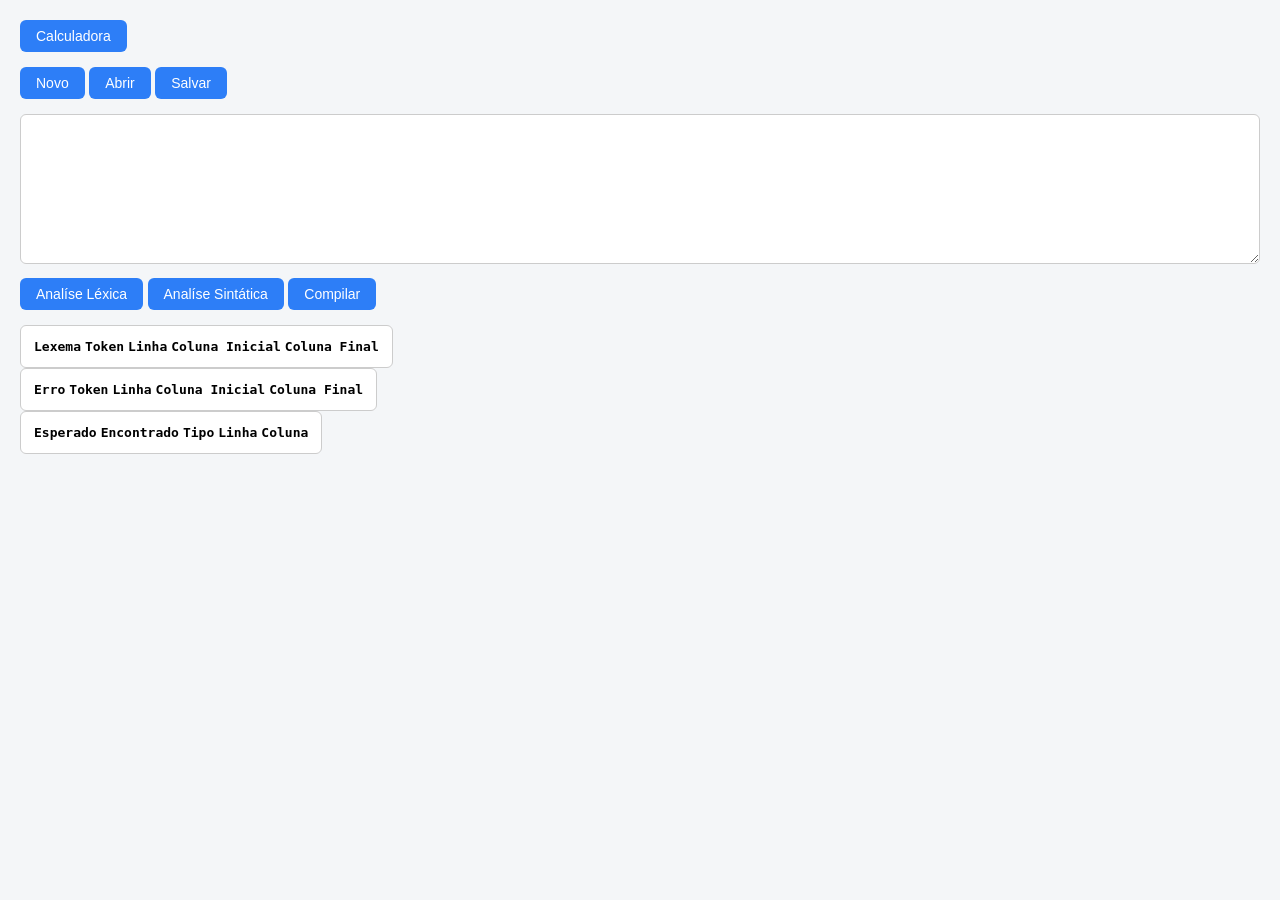
==== index.html @ e4af9a0e "add logic to frotPage" ====
<!DOCTYPE html>
<html lang="en">
<head>
    <meta charset="UTF-8">
    <meta name="viewport" content="width=device-width, initial-scale=1.0">
    <title>Compiladores</title>
    <link rel="stylesheet" href="style.css">
</head>
<body>
    <button onclick="goTo('calculadora.html')">Calculadora</button><br>
    
    <button onclick="cleanInput()">Novo</button>
    <button onclick="openFile('file-input', 'code-input')">Abrir</button>
    <button onclick="saveFile('code-input')">Salvar</button>
    
    <input type="file" id="file-input" class="input" hidden accept=".txt">
    <textarea id="code-input"></textarea>

    <button onclick="callLexicalAnalysis('token-output', 'error-output', 'code-input')">Analíse Léxica</button>
    <button onclick="callSyntaticAnalysis('token-output', 'error-output', 'code-input')">Analíse Sintática</button>
    <button onclick="compilar()">Compilar</button>

    <table id="token-output">
        <tr>
            <th>Lexema</th>
            <th>Token</th>
            <th>Linha</th>
            <th>Coluna Inicial</th>
            <th>Coluna Final</th>
        </tr>
    </table>

    <table id="error-output">
        <tr>
            <th>Erro</th>
            <th>Token</th>
            <th>Linha</th>
            <th>Coluna Inicial</th>
            <th>Coluna Final</th>
        </tr>
    </table>

    <table id="sintaticalErrorTable">
        <thead>
            <tr>
                <th>Esperado</th>
                <th>Encontrado</th>
                <th>Tipo</th>
                <th>Linha</th>
                <th>Coluna</th>
            </tr>
        </thead>
        <tbody></tbody>
    </table>

    <script src="js/checkers.js"></script>
    <script src="js/compileLogic.js"></script>
    <script src="js/foleHandlers.js"></script>
    <script src="js/lexicalAnalyzer.js"></script>
    <script src="js/syntaticAnalyzer.js"></script>
    <script src="js/tokens.js"></script>
    <script src="js/ui.js"></script>
</body>
</html>
---- style.css ----
body {
    font-family: Arial, sans-serif;
    background: #f4f6f8;
    margin: 0;
    padding: 20px;
}

textarea {
    width: 100%;
    height: 150px;
    font-family: monospace;
    font-size: 14px;
    padding: 10px;
    border: 1px solid #ccc;
    border-radius: 6px;
    resize: vertical;
    box-sizing: border-box;
    margin-bottom: 10px;
}

button {
    background: #2d7ef7;
    color: white;
    border: none;
    padding: 8px 16px;
    font-size: 14px;
    border-radius: 6px;
    cursor: pointer;
    margin-bottom: 15px;
}

button:hover {
    background: #1c5fd1;
}

#token-output, #error-output, #sintaticalErrorTable {
    font-family: monospace;
    background: white;
    border: 1px solid #ccc;
    border-radius: 6px;
    padding: 10px;
    white-space: pre-wrap;
    max-height: 300px;
    overflow-y: auto;
}
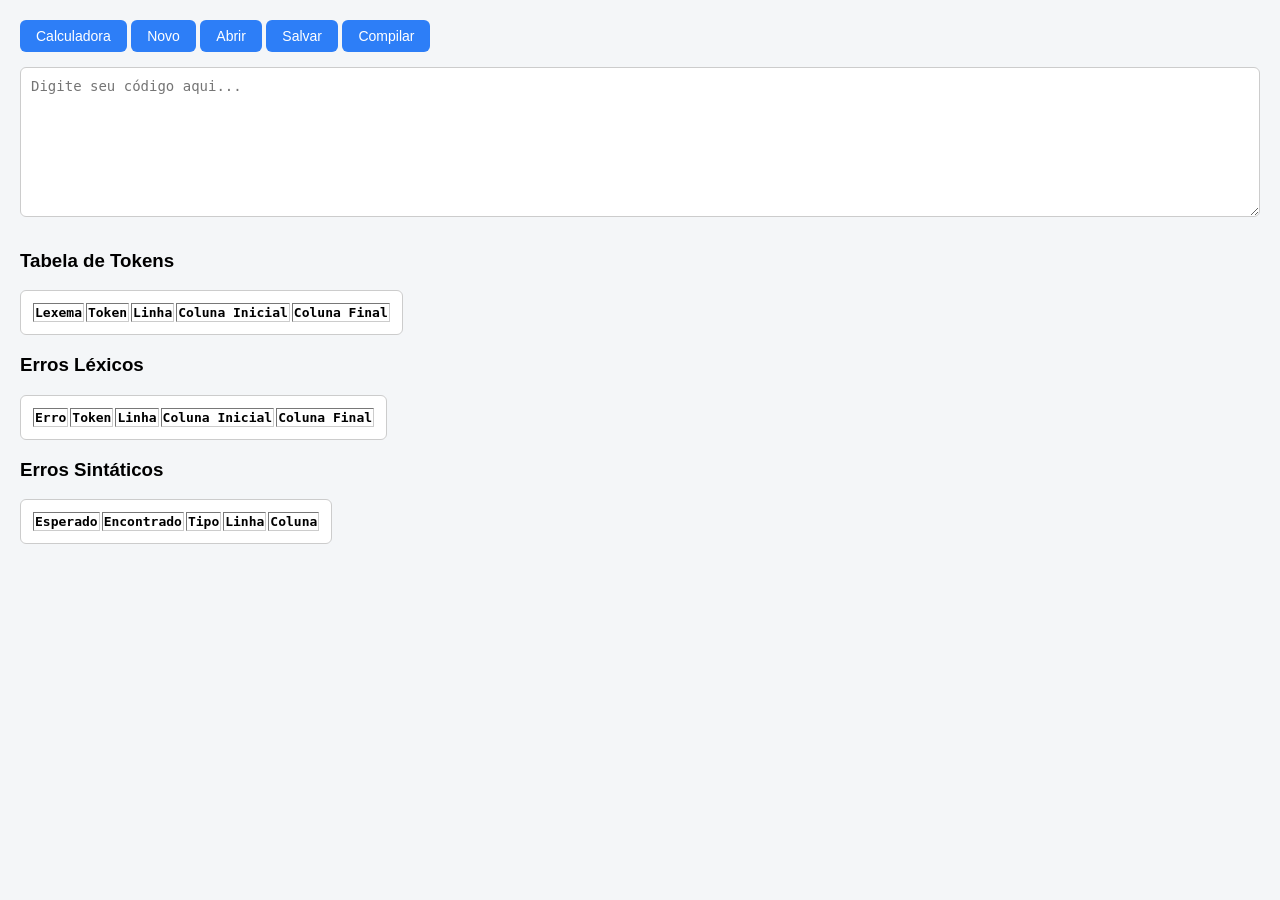
==== commit 40632fff: "refactored index logig" ====
--- a/index.html
+++ b/index.html
@@ -1,5 +1,5 @@
 <!DOCTYPE html>
-<html lang="en">
+<html lang="pt-BR">
 <head>
     <meta charset="UTF-8">
     <meta name="viewport" content="width=device-width, initial-scale=1.0">
@@ -7,55 +7,68 @@
     <link rel="stylesheet" href="style.css">
 </head>
 <body>
-    <button onclick="goTo('calculadora.html')">Calculadora</button><br>
+    <header clas="toolbar">
+        <button onclick="goTo('calculadora.html')">Calculadora</button>
+        <button onclick="cleanInput()">Novo</button>
+        
+        <button onclick="openFile('file-input')">Abrir</button>
+        <button onclick="saveFile('code-input')">Salvar</button>
+        
+        <button onclick="compile('code-input', 'token-output', 'error-output', 'sintaticalErrorOutput', 'sintaticalErrorTable')">Compilar</button>
+    </header>
+    <main>
+
+        <input type="file" id="file-input" hidden accept=".txt">
+        <textarea id="code-input" placeholder="Digite seu código aqui..." rows="15" cols="80"></textarea>
+        
+        <section class="ouputs">
+            <h3>Tabela de Tokens</h3>
+            <table id="token-output", border="1">
+                <thead>
+                    <tr>
+                        <th>Lexema</th>
+                        <th>Token</th>
+                        <th>Linha</th>
+                        <th>Coluna Inicial</th>
+                        <th>Coluna Final</th>
+                    </tr>
+                </thead>
+                <tbody></tbody>
+            </table>
+            
+            <h3>Erros Léxicos</h3>
+            <table id="error-output" border="1">
+                <thead>
+
+                    <tr>
+                        <th>Erro</th>
+                        <th>Token</th>
+                        <th>Linha</th>
+                        <th>Coluna Inicial</th>
+                        <th>Coluna Final</th>
+                    </tr> 
+                </thead>
+            </table>
     
-    <button onclick="cleanInput()">Novo</button>
-    <button onclick="openFile('file-input', 'code-input')">Abrir</button>
-    <button onclick="saveFile('code-input')">Salvar</button>
+            <h3>Erros Sintáticos</h3>
+            <table id="sintaticalErrorTable" border="1">
+                <thead>
+                    <tr>
+                        <th>Esperado</th>
+                        <th>Encontrado</th>
+                         <th>Tipo</th>
+                        <th>Linha</th>
+                        <th>Coluna</th>
+                    </tr>
+                </thead> 
+                <tbody></tbody>
+            </table>
+        </section>
+    </main>
     
-    <input type="file" id="file-input" class="input" hidden accept=".txt">
-    <textarea id="code-input"></textarea>
-
-    <button onclick="callLexicalAnalysis('token-output', 'error-output', 'code-input')">Analíse Léxica</button>
-    <button onclick="callSyntaticAnalysis('token-output', 'error-output', 'code-input')">Analíse Sintática</button>
-    <button onclick="compilar()">Compilar</button>
-
-    <table id="token-output">
-        <tr>
-            <th>Lexema</th>
-            <th>Token</th>
-            <th>Linha</th>
-            <th>Coluna Inicial</th>
-            <th>Coluna Final</th>
-        </tr>
-    </table>
-
-    <table id="error-output">
-        <tr>
-            <th>Erro</th>
-            <th>Token</th>
-            <th>Linha</th>
-            <th>Coluna Inicial</th>
-            <th>Coluna Final</th>
-        </tr>
-    </table>
-
-    <table id="sintaticalErrorTable">
-        <thead>
-            <tr>
-                <th>Esperado</th>
-                <th>Encontrado</th>
-                <th>Tipo</th>
-                <th>Linha</th>
-                <th>Coluna</th>
-            </tr>
-        </thead>
-        <tbody></tbody>
-    </table>
-
     <script src="js/checkers.js"></script>
     <script src="js/compileLogic.js"></script>
-    <script src="js/foleHandlers.js"></script>
+    <script src="js/fileHandlers.js"></script>
     <script src="js/lexicalAnalyzer.js"></script>
     <script src="js/syntaticAnalyzer.js"></script>
     <script src="js/tokens.js"></script>
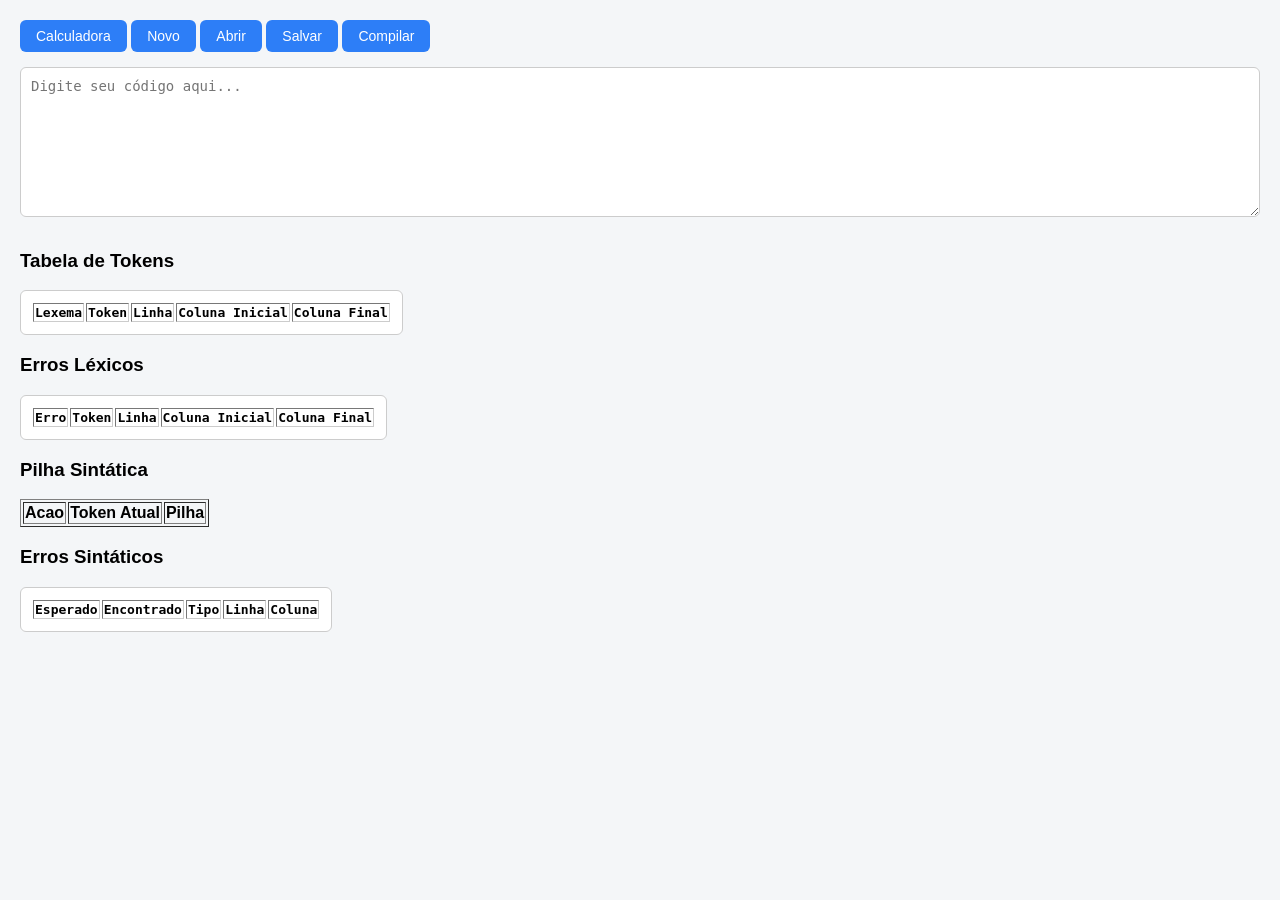
==== commit 653d8c76: ":p" ====
--- a/index.html
+++ b/index.html
@@ -50,6 +50,18 @@
                 </thead>
             </table>
     
+            <h3>Pilha Sintática</h3>
+            <table id="sintaticalTable" border="1">
+                <thead>
+                    <tr>
+                        <th>Acao</th>
+                        <th>Token Atual</th>
+                         <th>Pilha</th>
+                    </tr>
+                </thead> 
+                <tbody></tbody>
+            </table>
+
             <h3>Erros Sintáticos</h3>
             <table id="sintaticalErrorTable" border="1">
                 <thead>
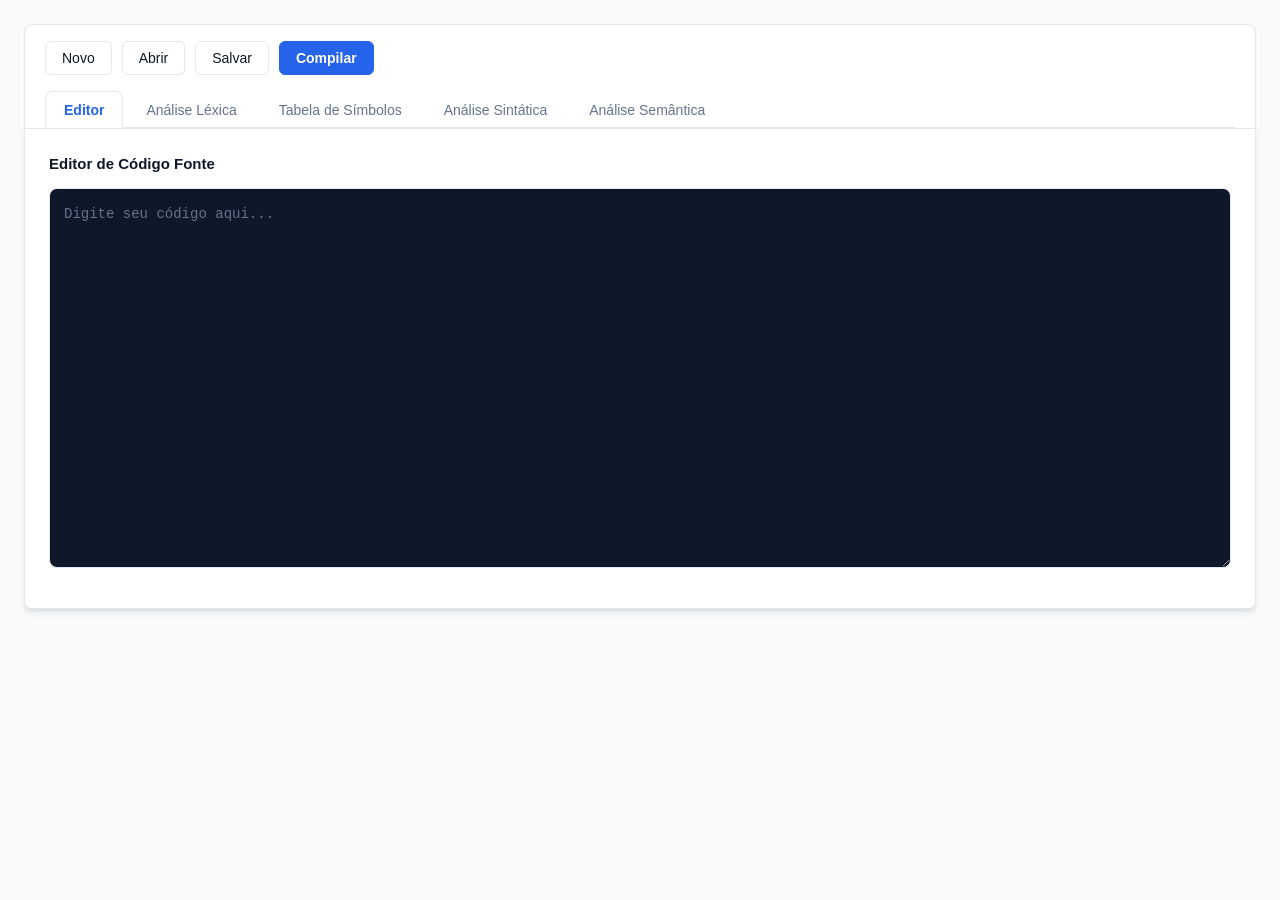
==== commit 657a1d26: "refactor html and css" ====
--- a/index.html
+++ b/index.html
@@ -3,27 +3,37 @@
 <head>
     <meta charset="UTF-8">
     <meta name="viewport" content="width=device-width, initial-scale=1.0">
-    <title>Compiladores</title>
+    <title>Trabalho Compiladores</title>
     <link rel="stylesheet" href="style.css">
 </head>
 <body>
-    <header clas="toolbar">
-        <button onclick="goTo('calculadora.html')">Calculadora</button>
-        <button onclick="cleanInput()">Novo</button>
-        
-        <button onclick="openFile('file-input')">Abrir</button>
-        <button onclick="saveFile('code-input')">Salvar</button>
-        
-        <button onclick="compile('code-input', 'token-output', 'error-output', 'sintaticalErrorOutput', 'sintaticalErrorTable')">Compilar</button>
+    <header class="toolbar">
+        <div class="actions">
+            <button onclick="cleanInput()">Novo</button>
+            <button onclick="openFile('file-input')">Abrir</button>
+            <button onclick="saveFile('code-input')">Salvar</button>
+            
+            <button onclick="compile('code-input')">Compilar</button>
+            <input type="file" id="file-input" hidden accept=".txt">
+        </div>
+
+        <nav class="tab-nav">
+            <button class="tab-btn active" onclick="switchTab('tab-editor', event)">Editor</button>
+            <button class="tab-btn" onclick="switchTab('tab-lexica', event)">Análise Léxica</button>
+            <button class="tab-btn" onclick="switchTab('tab-simbolos', event)">Tabela de Símbolos</button>
+            <button class="tab-btn" onclick="switchTab('tab-sintatica', event)">Análise Sintática</button>
+            <button class="tab-btn" onclick="switchTab('tab-semantica', event)">Análise Semântica</button>
+        </nav>
     </header>
     <main>
-
-        <input type="file" id="file-input" hidden accept=".txt">
-        <textarea id="code-input" placeholder="Digite seu código aqui..." rows="15" cols="80"></textarea>
+        <section id="tab-editor" class="tab-content active">
+            <h3>Editor de Código Fonte</h3>
+            <textarea id="code-input" placeholder="Digite seu código aqui..." rows="18"></textarea>
+        </section>
         
-        <section class="ouputs">
+        <section id="tab-lexica" class="tab-content">
             <h3>Tabela de Tokens</h3>
-            <table id="token-output", border="1">
+            <table id="token-output" border="1">
                 <thead>
                     <tr>
                         <th>Lexema</th>
@@ -48,42 +58,103 @@
                         <th>Coluna Final</th>
                     </tr> 
                 </thead>
+                <tbody></tbody>
             </table>
-    
-            <h3>Pilha Sintática</h3>
+            </section>
+
+           <!-- 3. ABA TABELA DE SÍMBOLOS -->
+        <section id="tab-simbolos" class="tab-content">
+            <h3>Tabela de Símbolos</h3>
+            <table id="symbolTable" border="1">
+                <thead>
+                    <tr>
+                        <th>Símbolo</th>
+                        <th>Tipo</th>
+                        <th>Categoria</th>
+                        <th>Valor</th>
+                        <th>Passada como</th>
+                        <th>Usada</th>
+                        <th>Nível Léxico</th>
+                        <th>Escopo</th>
+                    </tr>
+                </thead>
+                <tbody></tbody>
+            </table>
+        </section>
+
+        <!-- 4. ABA ANÁLISE SINTÁTICA -->
+        <section id="tab-sintatica" class="tab-content">
+            <h3>Passos da Análise Sintática / Pilha</h3>
             <table id="sintaticalTable" border="1">
                 <thead>
                     <tr>
-                        <th>Acao</th>
+                        <th>Ação</th>
                         <th>Token Atual</th>
-                         <th>Pilha</th>
-                    </tr>
-                </thead> 
+                        <th>Pilha</th>
+                    </tr> 
+                </thead>
                 <tbody></tbody>
             </table>
-
+            
             <h3>Erros Sintáticos</h3>
             <table id="sintaticalErrorTable" border="1">
                 <thead>
                     <tr>
                         <th>Esperado</th>
                         <th>Encontrado</th>
-                         <th>Tipo</th>
+                        <th>Tipo</th>
                         <th>Linha</th>
                         <th>Coluna</th>
                     </tr>
-                </thead> 
+                </thead>
                 <tbody></tbody>
             </table>
         </section>
+
+        <!-- 5. ABA ANÁLISE SEMÂNTICA -->
+        <section id="tab-semantica" class="tab-content">
+            <h3>Tabela de Tokens</h3>
+            <table id="token-output" border="1">
+                <thead>
+                    <tr>
+                        <th>Lexema</th>
+                        <th>Token</th>
+                        <th>Linha</th>
+                        <th>Coluna Inicial</th>
+                        <th>Coluna Final</th>
+                        <th>Símbolo</th>
+                    </tr>
+                </thead>
+                <tbody></tbody>
+            </table>
+            
+            <h3>Erros Semânticos</h3>
+            <table id="semanticErrorTable" border="1">
+                <thead>
+                    <tr>
+                        <th>Mensagem</th>
+                        <th>Token</th>
+                        <th>Linha</th>
+                        <th>Coluna</th>
+                    </tr>
+                </thead>
+                <tbody></tbody>
+            </table>
+        </section>
+        <section id="tab-geracao" class="tab-content">
+            <button onclick="generateCode()">Gerar Código</button>
+        </section>
     </main>
-    
+
+    <!-- Scripts do Compilador -->
+    <script src="js/tokens.js"></script>
     <script src="js/checkers.js"></script>
+    <script src="js/lexicalAnalyzer.js"></script>
+    <script src="js/syntaticAnalyzer.js"></script>
+    <script src="js/symbols.js"></script>
+    <script src="js/semanticalAnalyzer.js"></script>
     <script src="js/compileLogic.js"></script>
     <script src="js/fileHandlers.js"></script>
-    <script src="js/lexicalAnalyzer.js"></script>
-    <script src="js/syntaticAnalyzer.js"></script>
-    <script src="js/tokens.js"></script>
     <script src="js/ui.js"></script>
 </body>
 </html>
--- a/style.css
+++ b/style.css
@@ -1,45 +1,285 @@
+/* ============================================================================
+   1. Variáveis Globais e Reset
+   ============================================================================ */
+:root {
+    --primary-color: #2563eb;
+    --primary-hover: #1d4ed8;
+    --bg-color: #f8fafc;
+    --card-bg: #ffffff;
+    --text-main: #0f172a;
+    --text-muted: #64748b;
+    --border-color: #e2e8f0;
+    --radius: 8px;
+    --shadow-sm: 0 1px 2px 0 rgba(0, 0, 0, 0.05);
+    --shadow-md: 0 4px 6px -1px rgba(0, 0, 0, 0.1), 0 2px 4px -1px rgba(0, 0, 0, 0.06);
+    --font-sans: -apple-system, BlinkMacSystemFont, "Segoe UI", Roboto, sans-serif;
+    --font-mono: "Fira Code", Consolas, Monaco, "Courier New", monospace;
+}
+
+* {
+    box-sizing: border-box;
+    margin: 0;
+    padding: 0;
+}
+
 body {
-    font-family: Arial, sans-serif;
-    background: #f4f6f8;
-    margin: 0;
-    padding: 20px;
-}
-
-textarea {
+    font-family: var(--font-sans);
+    background-color: var(--bg-color);
+    color: var(--text-main);
+    padding: 24px;
+    line-height: 1.5;
+    max-width: 1280px;
+    margin: 0 auto;
+}
+
+/* ============================================================================
+   2. Cabeçalho, Toolbar e Navegação
+   ============================================================================ */
+header.toolbar {
+    background: var(--card-bg);
+    padding: 16px 20px 0 20px;
+    border-radius: var(--radius) var(--radius) 0 0;
+    border: 1px solid var(--border-color);
+    box-shadow: var(--shadow-sm);
+}
+
+.actions {
+    display: flex;
+    gap: 10px;
+    align-items: center;
+    flex-wrap: wrap;
+    margin-bottom: 16px;
+}
+
+/* Estilo Geral dos Botões */
+button {
+    font-family: var(--font-sans);
+    font-size: 14px;
+    font-weight: 500;
+    padding: 8px 16px;
+    border-radius: 6px;
+    border: 1px solid var(--border-color);
+    background: #ffffff;
+    color: var(--text-main);
+    cursor: pointer;
+    transition: all 0.2s ease;
+    display: inline-flex;
+    align-items: center;
+    justify-content: center;
+}
+
+button:hover {
+    background: #f1f5f9;
+    border-color: #cbd5e1;
+}
+
+button:active {
+    transform: translateY(1px);
+}
+
+/* Destaque para o botão principal de compilar */
+button[onclick*="compile"] {
+    background: var(--primary-color);
+    color: #ffffff;
+    border-color: var(--primary-color);
+    font-weight: 600;
+}
+
+button[onclick*="compile"]:hover {
+    background: var(--primary-hover);
+    border-color: var(--primary-hover);
+}
+
+/* Aba e Barra de Navegação */
+.tab-nav {
+    display: flex;
+    gap: 4px;
+    border-bottom: 1px solid var(--border-color);
+}
+
+.tab-btn {
+    background: transparent;
+    border: 1px solid transparent;
+    border-bottom: none;
+    color: var(--text-muted);
+    padding: 10px 18px;
+    font-weight: 500;
+    border-radius: var(--radius) var(--radius) 0 0;
+    margin-bottom: -1px;
+    transition: color 0.2s ease, background-color 0.2s ease;
+}
+
+.tab-btn:hover {
+    color: var(--text-main);
+    background: #f1f5f9;
+}
+
+.tab-btn.active {
+    background: var(--card-bg);
+    color: var(--primary-color);
+    border-color: var(--border-color);
+    border-bottom-color: var(--card-bg);
+    font-weight: 600;
+}
+
+/* ============================================================================
+   3. Área Principal e Conteúdo das Abas
+   ============================================================================ */
+main {
+    background: var(--card-bg);
+    padding: 24px;
+    border: 1px solid var(--border-color);
+    border-top: none;
+    border-radius: 0 0 var(--radius) var(--radius);
+    box-shadow: var(--shadow-md);
+    min-height: 480px;
+}
+
+.tab-content {
+    display: none;
+}
+
+.tab-content.active {
+    display: block;
+    animation: fadeIn 0.15s ease-in-out;
+}
+
+@keyframes fadeIn {
+    from { opacity: 0; transform: translateY(2px); }
+    to { opacity: 1; transform: translateY(0); }
+}
+
+h3 {
+    font-size: 15px;
+    font-weight: 600;
+    color: var(--text-main);
+    margin-bottom: 12px;
+    margin-top: 20px;
+}
+
+.tab-content > h3:first-child {
+    margin-top: 0;
+}
+
+/* Editor de Código (Textarea) */
+textarea#code-input {
     width: 100%;
-    height: 150px;
-    font-family: monospace;
+    height: 380px;
+    font-family: var(--font-mono);
     font-size: 14px;
-    padding: 10px;
-    border: 1px solid #ccc;
-    border-radius: 6px;
+    line-height: 1.6;
+    padding: 14px;
+    background-color: #0f172a;
+    color: #f8fafc;
+    border: 1px solid var(--border-color);
+    border-radius: var(--radius);
     resize: vertical;
-    box-sizing: border-box;
-    margin-bottom: 10px;
-}
-
-button {
-    background: #2d7ef7;
-    color: white;
-    border: none;
-    padding: 8px 16px;
-    font-size: 14px;
-    border-radius: 6px;
-    cursor: pointer;
-    margin-bottom: 15px;
-}
-
-button:hover {
-    background: #1c5fd1;
-}
-
-#token-output, #error-output, #sintaticalErrorTable {
-    font-family: monospace;
-    background: white;
-    border: 1px solid #ccc;
-    border-radius: 6px;
-    padding: 10px;
-    white-space: pre-wrap;
-    max-height: 300px;
-    overflow-y: auto;
+    outline: none;
+    transition: border-color 0.2s ease, box-shadow 0.2s ease;
+    tab-size: 4;
+}
+
+textarea#code-input:focus {
+    border-color: var(--primary-color);
+    box-shadow: 0 0 0 3px rgba(37, 99, 235, 0.2);
+}
+
+textarea#code-input::placeholder {
+    color: #64748b;
+}
+
+/* ============================================================================
+   4. Estilização Completa das Tabelas
+   ============================================================================ */
+.tab-content {
+    overflow-x: auto;
+}
+
+table {
+    width: 100%;
+    border-collapse: collapse;
+    margin-bottom: 24px;
+    font-size: 13px;
+    text-align: left;
+    background: var(--card-bg);
+    border-radius: var(--radius);
+    overflow: hidden;
+    border: 1px solid var(--border-color);
+}
+
+table thead {
+    background-color: #f8fafc;
+    border-bottom: 2px solid var(--border-color);
+}
+
+table th {
+    padding: 10px 14px;
+    font-weight: 600;
+    color: var(--text-main);
+    text-transform: uppercase;
+    font-size: 11px;
+    letter-spacing: 0.05em;
+}
+
+table td {
+    padding: 10px 14px;
+    border-bottom: 1px solid var(--border-color);
+    color: var(--text-main);
+    font-family: var(--font-mono);
+}
+
+table tbody tr:last-child td {
+    border-bottom: none;
+}
+
+table tbody tr:nth-child(even) {
+    background-color: #f8fafc;
+}
+
+table tbody tr:hover {
+    background-color: #f1f5f9;
+}
+
+/* Estilização para Tabelas de Erro */
+#error-output, 
+#sintaticalErrorTable, 
+#semanticErrorTable {
+    border-color: #fca5a5;
+}
+
+#error-output thead, 
+#sintaticalErrorTable thead, 
+#semanticErrorTable thead {
+    background-color: #fef2f2;
+}
+
+#error-output th, 
+#sintaticalErrorTable th, 
+#semanticErrorTable th {
+    color: #991b1b;
+}
+
+#error-output td, 
+#sintaticalErrorTable td, 
+#semanticErrorTable td {
+    color: #b91c1c;
+}
+
+/* Barra de Rolagem */
+::-webkit-scrollbar {
+    width: 8px;
+    height: 8px;
+}
+
+::-webkit-scrollbar-track {
+    background: #f1f5f9;
+}
+
+::-webkit-scrollbar-thumb {
+    background: #cbd5e1;
+    border-radius: 4px;
+}
+
+::-webkit-scrollbar-thumb:hover {
+    background: #94a3b8;
 }
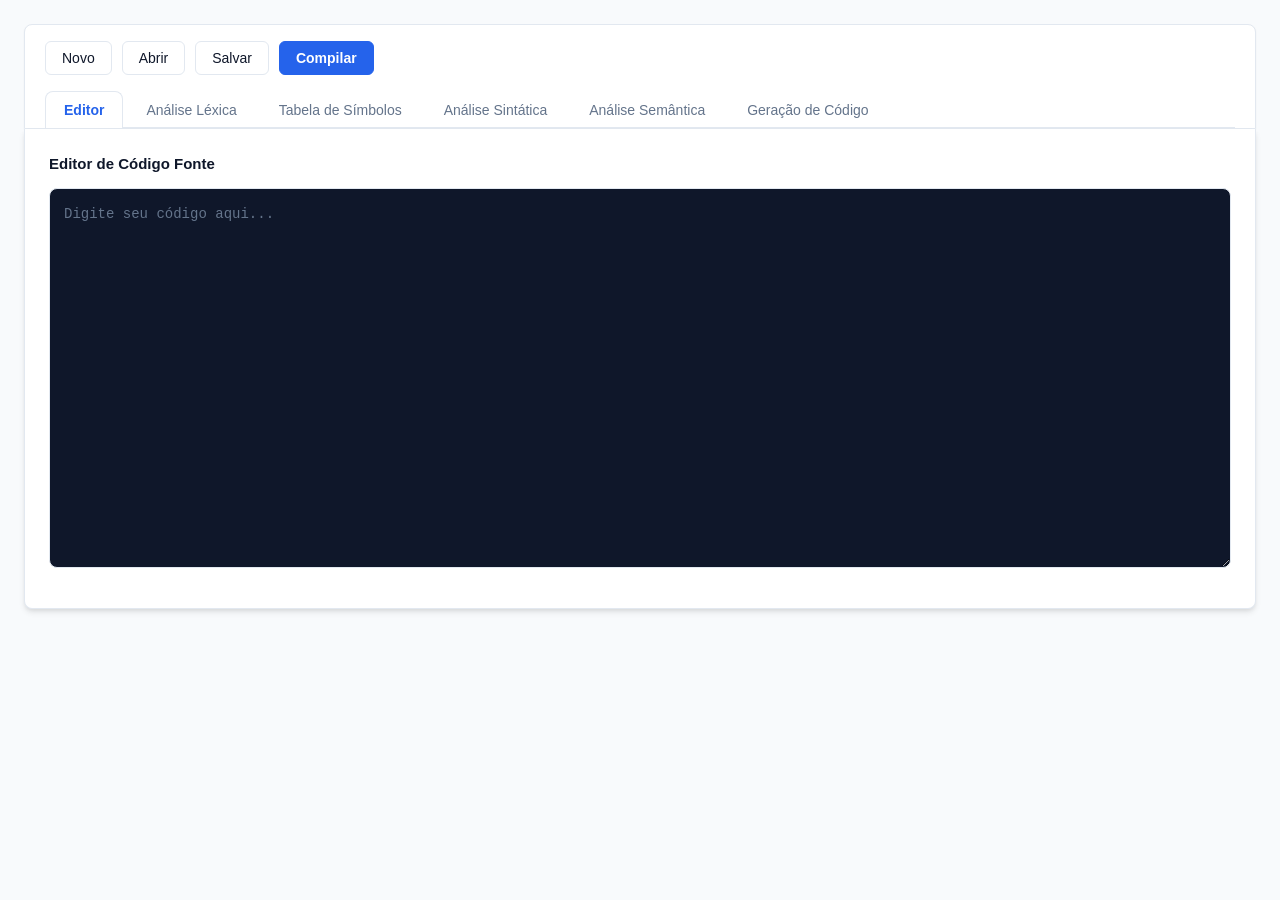
==== commit 13cd0127: "everything works" ====
--- a/index.html
+++ b/index.html
@@ -23,6 +23,7 @@
             <button class="tab-btn" onclick="switchTab('tab-simbolos', event)">Tabela de Símbolos</button>
             <button class="tab-btn" onclick="switchTab('tab-sintatica', event)">Análise Sintática</button>
             <button class="tab-btn" onclick="switchTab('tab-semantica', event)">Análise Semântica</button>
+            <button class="tab-btn" onclick="switchTab('tab-geracao', event)">Geração de Código</button>
         </nav>
     </header>
     <main>
@@ -33,7 +34,7 @@
         
         <section id="tab-lexica" class="tab-content">
             <h3>Tabela de Tokens</h3>
-            <table id="token-output" border="1">
+            <table id="lexicTable" border="1">
                 <thead>
                     <tr>
                         <th>Lexema</th>
@@ -47,7 +48,7 @@
             </table>
             
             <h3>Erros Léxicos</h3>
-            <table id="error-output" border="1">
+            <table id="lexicErrorTable" border="1">
                 <thead>
 
                     <tr>
@@ -85,7 +86,7 @@
         <!-- 4. ABA ANÁLISE SINTÁTICA -->
         <section id="tab-sintatica" class="tab-content">
             <h3>Passos da Análise Sintática / Pilha</h3>
-            <table id="sintaticalTable" border="1">
+            <table id="sintaticTable" border="1">
                 <thead>
                     <tr>
                         <th>Ação</th>
@@ -97,7 +98,7 @@
             </table>
             
             <h3>Erros Sintáticos</h3>
-            <table id="sintaticalErrorTable" border="1">
+            <table id="sintaticErrorTable" border="1">
                 <thead>
                     <tr>
                         <th>Esperado</th>
@@ -114,7 +115,7 @@
         <!-- 5. ABA ANÁLISE SEMÂNTICA -->
         <section id="tab-semantica" class="tab-content">
             <h3>Tabela de Tokens</h3>
-            <table id="token-output" border="1">
+            <table id="semanticTable" border="1">
                 <thead>
                     <tr>
                         <th>Lexema</th>
@@ -142,7 +143,10 @@
             </table>
         </section>
         <section id="tab-geracao" class="tab-content">
+            <h3>Código Gerado</h3>
             <button onclick="generateCode()">Gerar Código</button>
+            <textarea id="code-output" placeholder="Código gerado aparecerá aqui..." rows="18"></textarea>
+            <button onclick="saveFile('code-output')">Salvar Código Gerado</button>
         </section>
     </main>
 
@@ -153,6 +157,8 @@
     <script src="js/syntaticAnalyzer.js"></script>
     <script src="js/symbols.js"></script>
     <script src="js/semanticalAnalyzer.js"></script>
+    <script src="js/codeGenerator.js"></script>
+    <script src="js/codeGeneration.js"></script>
     <script src="js/compileLogic.js"></script>
     <script src="js/fileHandlers.js"></script>
     <script src="js/ui.js"></script>
--- a/style.css
+++ b/style.css
@@ -241,26 +241,26 @@
 }
 
 /* Estilização para Tabelas de Erro */
-#error-output, 
-#sintaticalErrorTable, 
+#lexicErrorTable, 
+#sintaticErrorTable, 
 #semanticErrorTable {
     border-color: #fca5a5;
 }
 
-#error-output thead, 
-#sintaticalErrorTable thead, 
+#lexicErrorTable thead, 
+#sintaticErrorTable thead, 
 #semanticErrorTable thead {
     background-color: #fef2f2;
 }
 
-#error-output th, 
-#sintaticalErrorTable th, 
+#lexicErrorTable th, 
+#sintaticErrorTable th, 
 #semanticErrorTable th {
     color: #991b1b;
 }
 
-#error-output td, 
-#sintaticalErrorTable td, 
+#lexicErrorTable td, 
+#sintaticErrorTable td, 
 #semanticErrorTable td {
     color: #b91c1c;
 }
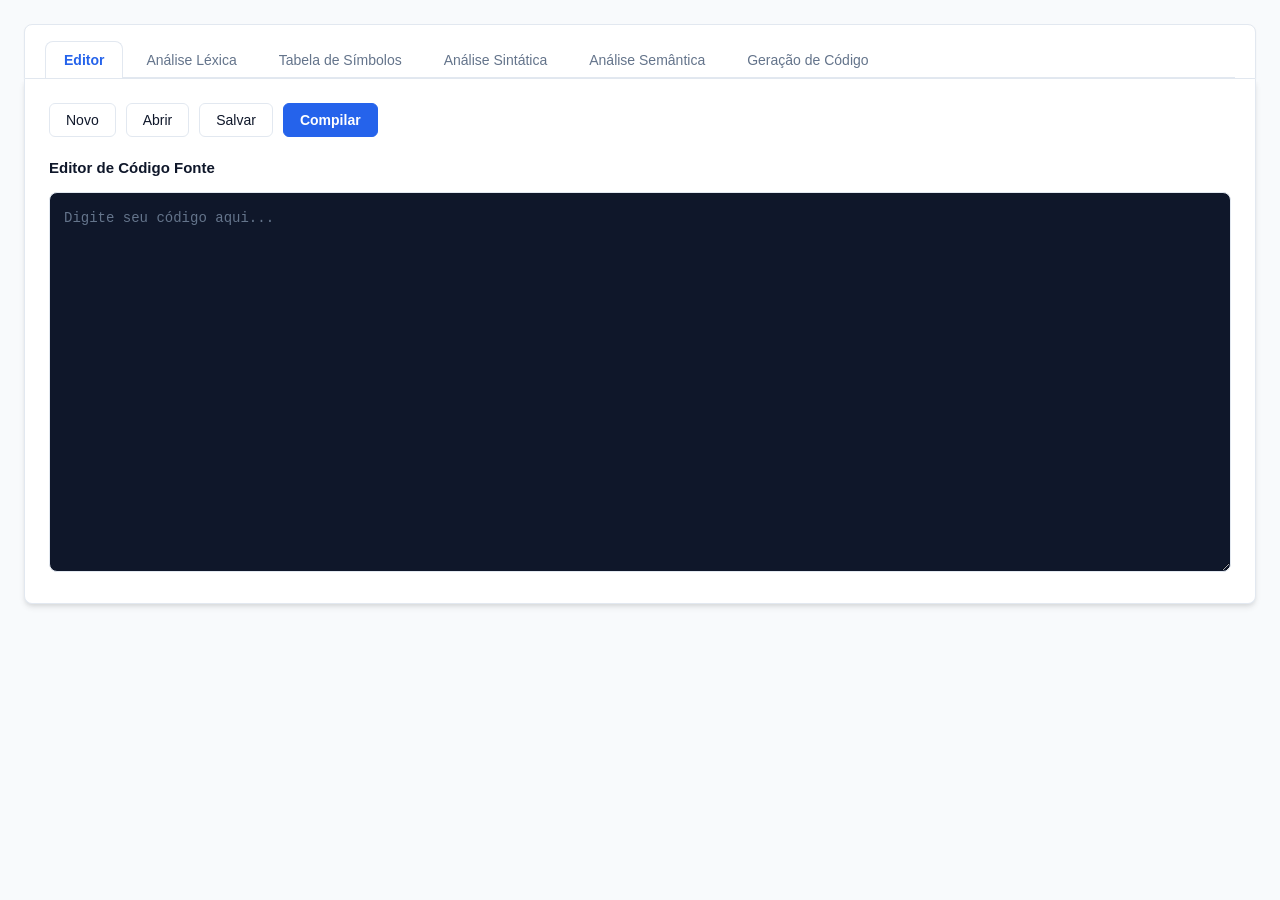
==== commit ba8f5f16: "add code execution" ====
--- a/index.html
+++ b/index.html
@@ -8,15 +8,7 @@
 </head>
 <body>
     <header class="toolbar">
-        <div class="actions">
-            <button onclick="cleanInput()">Novo</button>
-            <button onclick="openFile('file-input')">Abrir</button>
-            <button onclick="saveFile('code-input')">Salvar</button>
-            
-            <button onclick="compile('code-input')">Compilar</button>
-            <input type="file" id="file-input" hidden accept=".txt">
-        </div>
-
+        
         <nav class="tab-nav">
             <button class="tab-btn active" onclick="switchTab('tab-editor', event)">Editor</button>
             <button class="tab-btn" onclick="switchTab('tab-lexica', event)">Análise Léxica</button>
@@ -28,6 +20,14 @@
     </header>
     <main>
         <section id="tab-editor" class="tab-content active">
+            <div class="actions">
+                <button onclick="cleanInput()">Novo</button>
+                <button onclick="openFile('file-input')">Abrir</button>
+                <button onclick="saveFile('code-input')">Salvar</button>
+                
+                <button onclick="compile('code-input')">Compilar</button>
+                <input type="file" id="file-input" hidden>
+            </div>
             <h3>Editor de Código Fonte</h3>
             <textarea id="code-input" placeholder="Digite seu código aqui..." rows="18"></textarea>
         </section>
@@ -147,6 +147,9 @@
             <button onclick="generateCode()">Gerar Código</button>
             <textarea id="code-output" placeholder="Código gerado aparecerá aqui..." rows="18"></textarea>
             <button onclick="saveFile('code-output')">Salvar Código Gerado</button>
+            <h3>Código executado</h3>
+            <button onclick="executeCode()">Executar</button>
+            <textarea id="execution-output" placeholder="A saída do programa aparecerá aqui..." rows="10" readonly></textarea>
         </section>
     </main>
 
